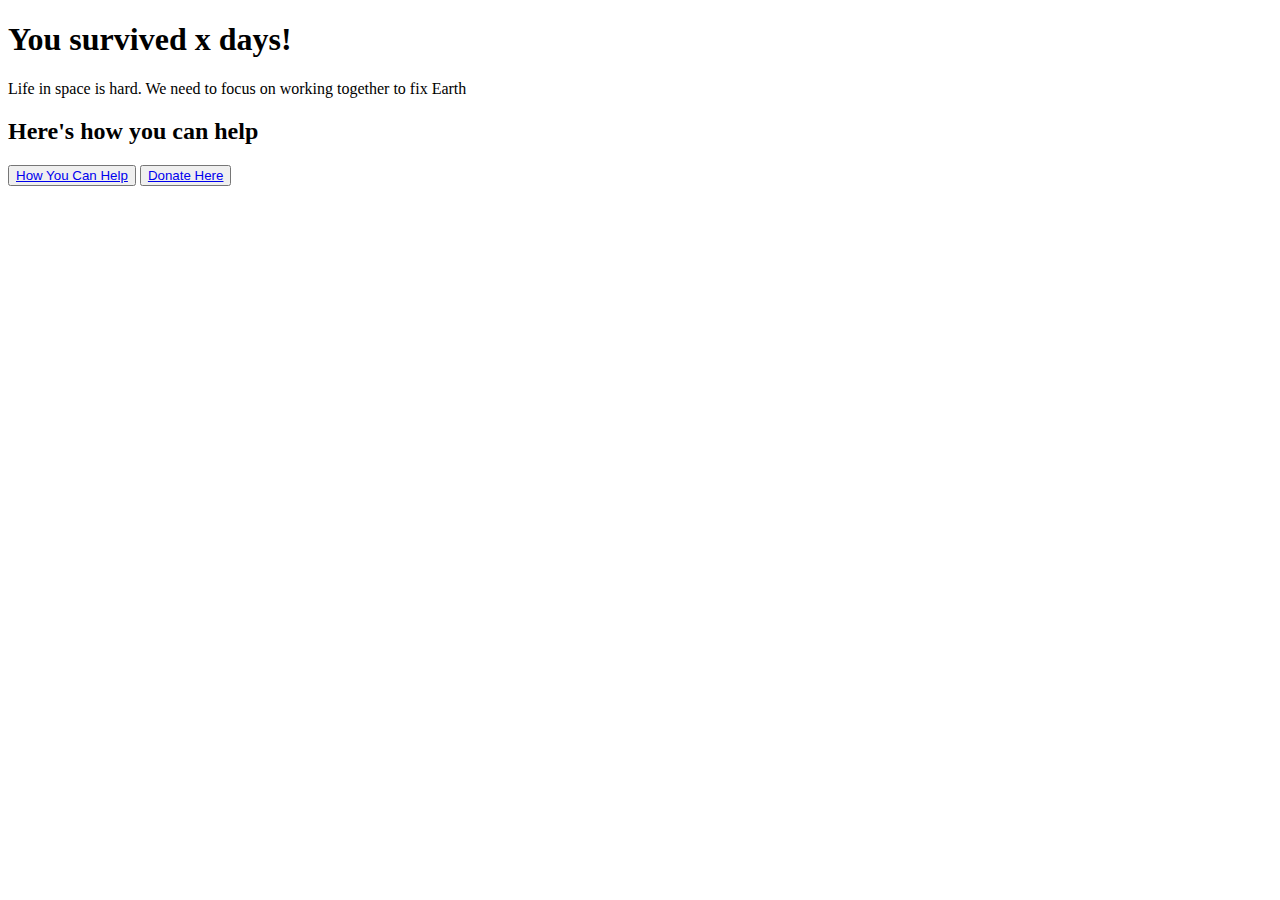
==== ending.html @ 024910ef "ending page" ====
<!DOCTYPE html>
<html lang="en">
<head>
    <meta charset="UTF-8">
    <meta http-equiv="X-UA-Compatible" content="IE=edge">
    <meta name="viewport" content="width=device-width, initial-scale=1.0">
    <title>Document</title>
</head>
<body>
    <h1>You survived x days!</h1>
    <p>Life in space is hard. We need to focus on working together to fix Earth </p>
    <div>
        <h2>Here's how you can help</h2>
        <button>
            <a href="https://www.nrdc.org/stories/how-you-can-stop-global-warming">How You Can Help</a>
        </button>
        <button>
        <a href="https://www.catf.us/donate/">Donate Here</a>
        </button>
    </div>
</body>
</html>
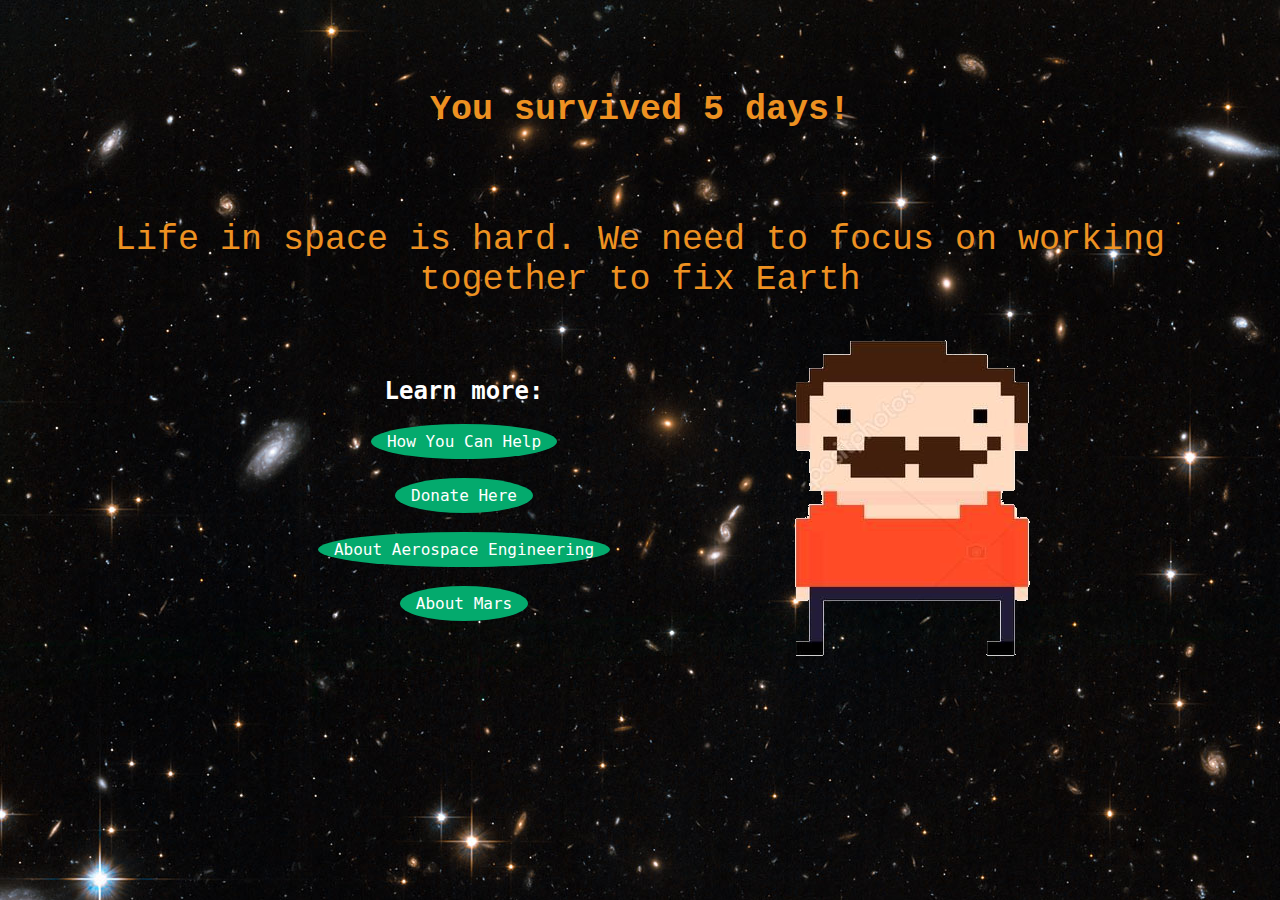
==== commit c9162ce2: "add game" ====
--- a/ending.html
+++ b/ending.html
@@ -5,18 +5,25 @@
     <meta http-equiv="X-UA-Compatible" content="IE=edge">
     <meta name="viewport" content="width=device-width, initial-scale=1.0">
     <title>Document</title>
+    <link rel="stylesheet" href="styles.css">
 </head>
 <body>
-    <h1>You survived x days!</h1>
-    <p>Life in space is hard. We need to focus on working together to fix Earth </p>
+    
+    <h1 class = "title">You survived 5 days!</h1>
+    <p class="title">Life in space is hard. We need to focus on working together to fix Earth </p>
+    <div id="needcoffee">
+    <div class="button" margin="0%" id="mainbuttons" style="background-color: transparent">
+        
+        <h2>Learn more:</h2>
+        <a href="https://www.nrdc.org/stories/how-you-can-stop-global-warming">How You Can Help</a> <br>
+        <a href="https://www.catf.us/donate/">Donate Here</a><br>
+        <a href="https://interestingengineering.com/complete-guide-to-aerospace-engineering">About Aerospace Engineering</a><br>
+        <a href=https://astronomy.com/news/2017/05/could-we-live-on-mars>About Mars</a>
+      
+    </div>
     <div>
-        <h2>Here's how you can help</h2>
-        <button>
-            <a href="https://www.nrdc.org/stories/how-you-can-stop-global-warming">How You Can Help</a>
-        </button>
-        <button>
-        <a href="https://www.catf.us/donate/">Donate Here</a>
-        </button>
+        <img src="vector dad.jpg" id="endingimg">
+    </div>
     </div>
 </body>
 </html>--- a/styles.css
+++ b/styles.css
@@ -0,0 +1,148 @@
+body{
+    margin: 5%;
+    text-align : center;
+    color: #553865;
+    background-image: url("galaxy.jpg");
+}
+
+select {
+    background-color: #a9a7a2;
+    font-family: monospace;
+    color: #553865;
+}
+.title {
+    color : #ED9121;
+    margin-top : 90px; 
+    text-align : "center"; 
+    font-family : 'Monaco', Courier, monospace; 
+    font-size : 35px; 
+}
+
+.subtitle { 
+    margin-left : 15px; 
+    text-align : left; 
+    font-family : monospace; 
+    font-size : 22px; 
+    color: #553865;
+}
+
+#charactercontainer {
+    /* flex-flow: row wrap;  */
+    height: 400px;
+    margin-left: 20px;
+    margin-bottom: 20px;
+    width: 85%; 
+    float: left;
+    border-radius: 12px;
+    background-color:#808080;
+
+    display: flex;
+    flex-direction: column;
+    align-items: center;
+    justify-content: space-around;
+    flex-wrap: wrap;
+}
+
+.button {
+    background-color: #4CAF50; /* Green */
+    color: white;
+    padding: 15px 32px;
+    text-align: center;
+    text-decoration: none;
+    font-size: 16px;
+    width: 50%;
+    border-radius: 2px;
+    display: flex;
+    flex-flow: row wrap;
+    width: 100px;
+    font-family: monospace;
+    margin-bottom: 22px;
+
+  }
+
+.textbox{
+    width:100%;
+    height: 20%;
+    position: fixed;
+    border: 1px;
+    background-color: #ffffff;
+}
+.scenes{
+    display: flex;
+    align-items: center;
+    justify-content: center;
+    flex-direction: column;
+    width:50%;
+}
+img{
+    max-height: 100%;
+    max-width: 100%;
+}
+a{
+    text-decoration: none;
+  display: inline-block;
+  padding: 8px 16px;
+  background-color: #04AA6D;
+  color: white;
+  border-radius: 50%;
+
+}
+#mainbuttons {
+    display: flex;
+    align-items: center;
+    justify-content: center;
+    flex-direction: column;
+    width:50%;
+    margin-left: 80px;
+
+
+}
+
+.overlay {
+    background: rgba(0,0,0,0.5);
+    opacity: 0;
+    position: absolute;
+    top:0;
+    left:0;
+    width:100%;
+    height:100%;
+    transition:opacity 0.5s ease;
+}
+
+#characterimg {
+    opacity: 1;
+    width: 22%;
+    transition: opacity 0.4s;
+    margin-bottom: 20px;
+
+    display:block;
+    flex-direction: row;
+    flex-wrap: wrap;
+    z-index: 1;
+}
+#characterimg:hover{
+    opacity: 0;
+}
+
+.statbox{
+    width:10%;
+    height: 20%;
+    position: fixed;
+    border: 1px;
+    background-color: #808080;
+    border: 1px solid transparent;
+    margin-right: 10px;
+    margin-bottom: 1px;
+    float:left;
+    z-index:0;
+
+  }
+
+  #needcoffee {
+    display: flex;
+    align-items: center;
+  }
+
+  #endingimg {
+      
+  }